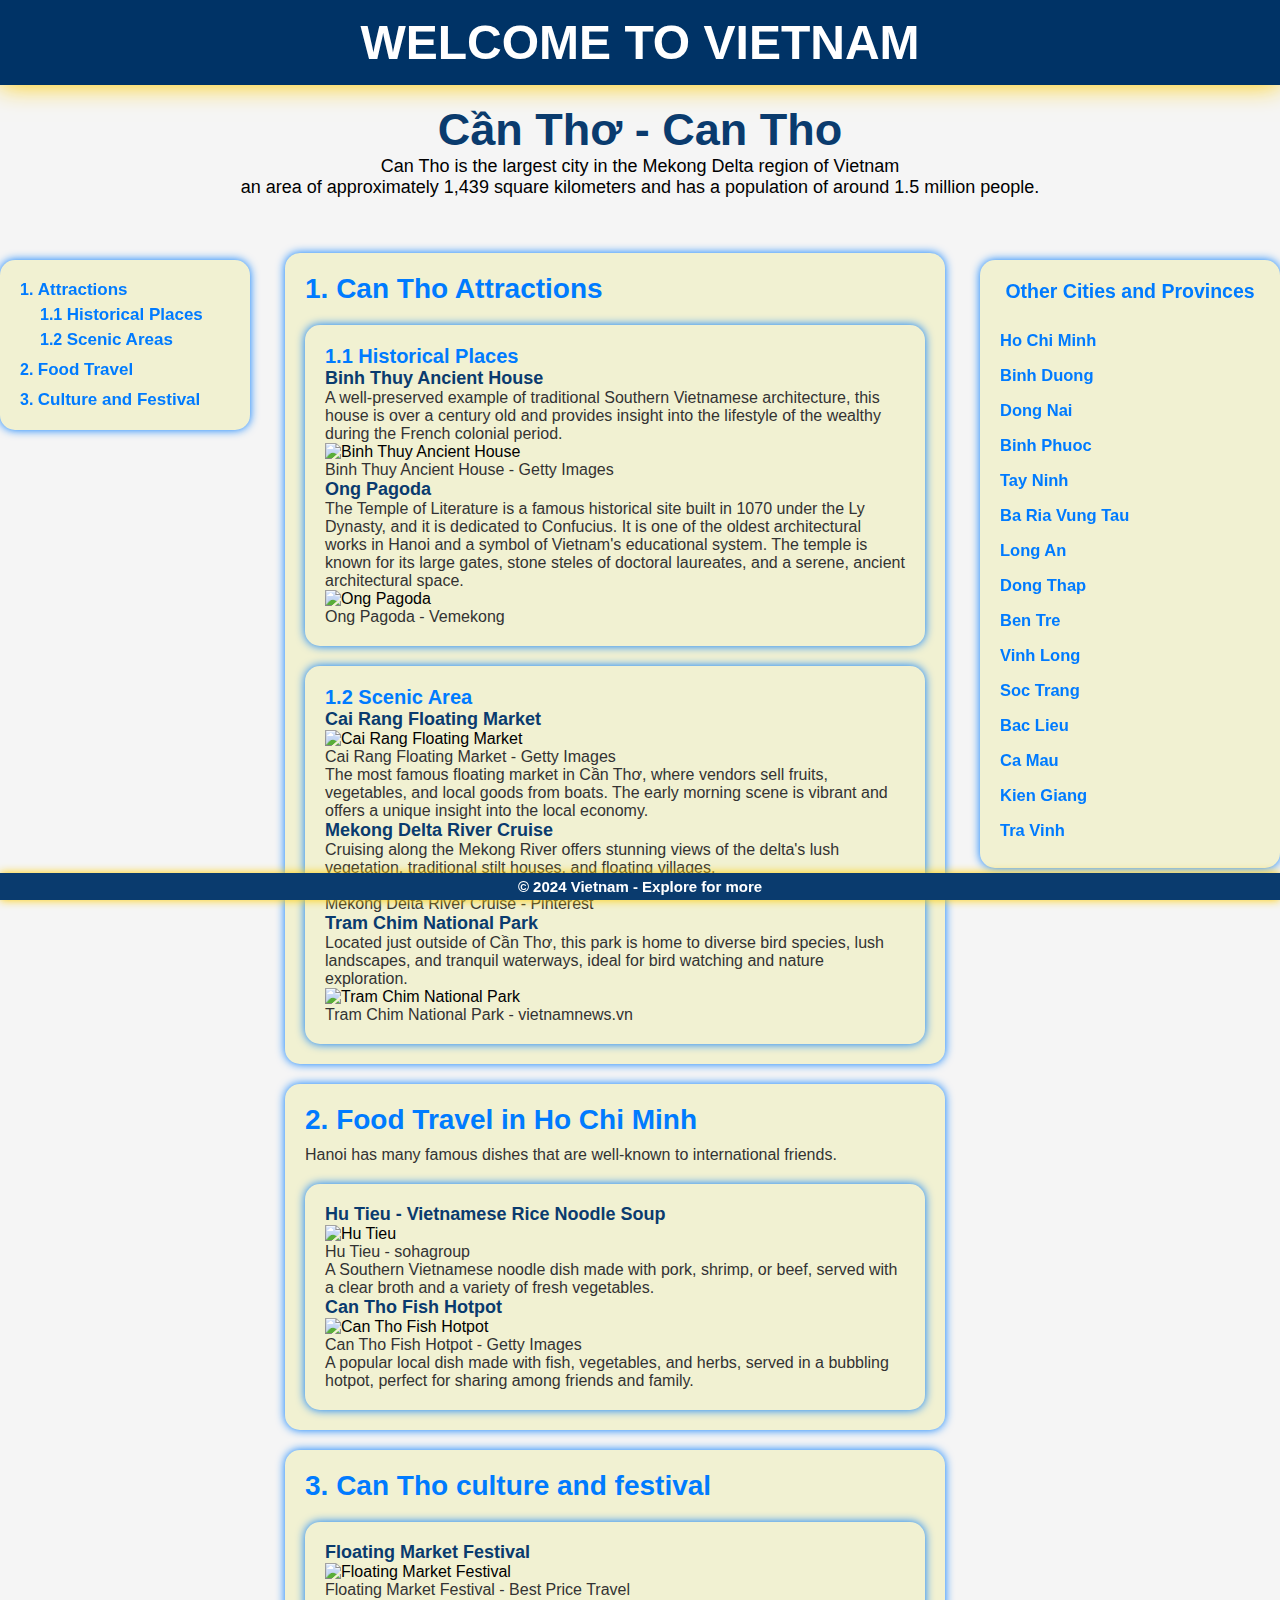
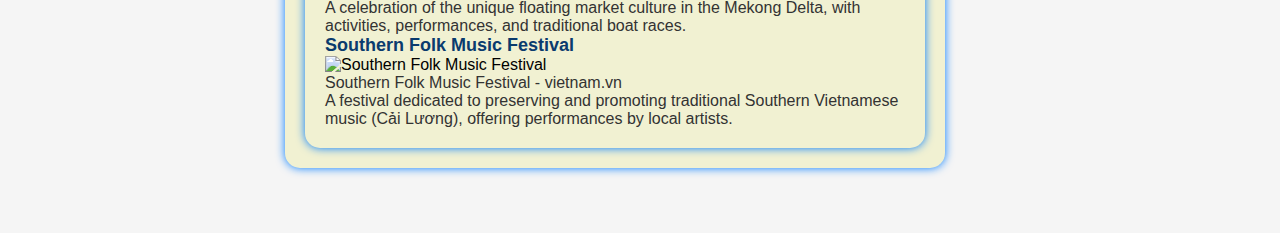
==== cantho.html @ 49f9d00f "Create cantho.html" ====
<!DOCTYPE html>
<html lang="en">
<head>
    <meta charset="UTF-8">
    <meta name="viewport" content="width=device-width, initial-scale=1.0">
    <title>CAN THO</title>
    <link rel="stylesheet" href="cities.css">
</head>
<body>
    <header class="header">
        <h1>
            <a href="Vietnam.html" class="header-link">WELCOME TO VIETNAM</a>
        </h1>
    </header>
    <div class="grid-container">
        <!-- Menu bên trái -->
        <div class="menu">
            <ol>
                <li><a href="#attractions">Attractions</a>
                    <ol>
                        <li><a href="#historic_places">Historical Places</a></li>
                        <li><a href="#scenic_area">Scenic Areas</a></li>
                    </ol>
                </li>
                <li><a href="#food">Food Travel</a></li>
                <li><a href="#culture-festival">Culture and Festival</a></li>
            </ol>
        </div>
            <!-- Menu bên phải -->
         <div class="menu-right">
             <h3>Other Cities and Provinces</h3>
                 <ul>
                    <li><a href="hochiminh.html">Ho Chi Minh</a></li>
                    <li><a href="binhduong.html">Binh Duong</a></li>
                   <li><a href="dongnai.html">Dong Nai</a></li>
                    <li><a href="binhphuoc.html">Binh Phuoc</a></li>
                    <li><a href="tayninh.html">Tay Ninh</a></li>
                    <li><a href="bariavungtau.html">Ba Ria Vung Tau</a></li>
                    <li><a href="longan.html">Long An</a></li>
                    <li><a href="dongthap.html">Dong Thap</a></li>
                    <li><a href="bentre.html">Ben Tre</a></li>
                    <li><a href="vinhlong.html">Vinh Long</a></li>
                    <li><a href="soctrang.html">Soc Trang</a></li>
                    <li><a href="baclieu.html">Bac Lieu</a></li>
                    <li><a href="camau.html">Ca Mau</a></li>
                    <li><a href="kiengiang.html">Kien Giang</a></li>
                    <li><a href="travinh.html">Tra Vinh</a></li>
                     

                 </ul>
            </div>

        
            <!-- Khu vực giới thiệu Hà Nội -->
            <section class="intro">
                <h2>Cần Thơ - Can Tho</h2>
                <p>Can Tho is the largest city in the Mekong Delta region of Vietnam<br>
                    an area of approximately 1,439 square kilometers and has a population of around 1.5 million people.</p>

            </section>
        <!-- Nội dung chính -->
        <div class="main">
            <section id="attractions">
                <h3>1. Can Tho Attractions</h3>
                    <section id="historic_places">
                    <h4> 1.1 Historical Places</h4>
                            <h5>Binh Thuy Ancient House</h5>
                            <p>A well-preserved example of traditional Southern Vietnamese architecture, this house is over a century old and provides insight into the lifestyle of the wealthy during the French colonial period.</p>
                             <div class="image-caption">
                                    <img src="https://vemekong.com/wp-content/uploads/2021/01/binh-thuy-ancient-house-can-tho-2020-14a.jpg" alt="Binh Thuy Ancient House">
                                    <p class="caption-text">Binh Thuy Ancient House - Getty Images</p>
                            </div>
                      
                            <h5>Ong Pagoda </h5>
                            <p>The Temple of Literature is a famous historical site built in 1070 under the Ly Dynasty, and it is dedicated to Confucius. 
                                It is one of the oldest architectural works in Hanoi and a symbol of Vietnam's educational system. 
                                The temple is known for its large gates, stone steles of doctoral laureates, and a serene, ancient architectural space.</p>
                            <div class="image-caption">
                                    <img src="https://vemekong.com/wp-content/uploads/2021/12/ong-pagoda-can-tho-vemekong-3a-1024x683.jpg" alt="Ong Pagoda">
                                    <p class="caption-text">Ong Pagoda - Vemekong</p>
                             </div>  
                       
                    </section>
                    <section id="scenic_area">
                        <h4> 1.2 Scenic Area</h4>
                                <h5>Cai Rang Floating Market</h5>
                                <div class="image-caption">
                                    <img src="https://media.gettyimages.com/id/845082718/photo/topshot-in-this-july-17-2017-photograph-boats-lie-anchored-in-a-canal-off-the-song-hau-river.jpg?s=612x612&w=0&k=20&c=2yKaYQbPniro9pQ1kRTn2rUAy10e-WURGzkNnuOcEA8=" alt="Cai Rang Floating Market">
                                    <p class="caption-text">Cai Rang Floating Market - Getty Images</p>
                            </div>
                                <p>The most famous floating market in Cần Thơ, where vendors sell fruits, vegetables, and local goods from boats. The early morning scene is vibrant and offers a unique insight into the local economy.</p>
                                <h5>Mekong Delta River Cruise</h5>
                                <p>Cruising along the Mekong River offers stunning views of the delta's lush vegetation, traditional stilt houses, and floating villages.</p>
                                <div class="image-caption">
                                        <img src="https://i.pinimg.com/736x/58/ff/85/58ff8550342529b959e3c99be2769df5.jpg" alt="Mekong Delta River Cruise">
                                        <p class="caption-text">Mekong Delta River Cruise - Pinterest</p>
                                 </div>  
                            
                                <h5>Tram Chim National Park</h5>
                                <p>Located just outside of Cần Thơ, this park is home to diverse bird species, lush landscapes, and tranquil waterways, ideal for bird watching and nature exploration.</p>
                                <div class="image-caption">
                                        <img src="https://image.vietnamnews.vn/uploadvnnews/Article/2018/12/14/tram_chim5945904PM.jpg" alt="Tram Chim National Park">
                                        <p class="caption-text">Tram Chim National Park - vietnamnews.vn</p>
                                 </div>  
                         
                    </section>
            </section>
                        <section id="food">
                            <h3>2. Food Travel in Ho Chi Minh</h3>
                            <p>Hanoi has many famous dishes that are well-known to international friends.</p>
                            <section>
                            
                                    <h5>Hu Tieu - Vietnamese Rice Noodle Soup</h5>
                                    <div class="image-caption">
                                        <img src="https://sohagroup.vn/wp-content/uploads/2023/08/lo-hu-tieu-que-toi-can-tho.jpg" alt="Hu Tieu">
                                        <p class="caption-text">Hu Tieu - sohagroup</p>
                                </div>
                                    <p>A Southern Vietnamese noodle dish made with pork, shrimp, or beef, served with a clear broth and a variety of fresh vegetables.</p>
                              
                                    <h5>Can Tho Fish Hotpot</h5>
                                    <div class="image-caption">
                                        <img src="https://encrypted-tbn0.gstatic.com/images?q=tbn:ANd9GcSaMMiaqtdPv97XK3TFa6GC_WDv7K1FV3uUCw&s" alt="Can Tho Fish Hotpot ">
                                        <p class="caption-text">Can Tho Fish Hotpot  - Getty Images</p>
                                    <p>A popular local dish made with fish, vegetables, and herbs, served in a bubbling hotpot, perfect for sharing among friends and family.</p>
                               
                            </section>
                        </section>
            
                    </section>
            <section id="culture-festival">
                <h3>3. Can Tho culture and festival</h3>
                    <section>

                                <h5>Floating Market Festival</h5>
                                <div class="image-caption">
                                    <img src="https://i.pinimg.com/736x/84/6e/22/846e223ce75034be16156c7d950caa09.jpg" alt="Floating Market Festival">
                                    <p class="caption-text">Floating Market Festival - Best Price Travel</p>
                            </div>
                                <p>A celebration of the unique floating market culture in the Mekong Delta, with activities, performances, and traditional boat races.</p>

                                <h5>Southern Folk Music Festival</h5>
                                <div class="image-caption">
                                    <img src="https://cdn.vietnam.vn/wp-content/uploads/2024/10/Lien-hoan-Cai-luong-toan-quoc-2024-khai-man-tai.jpg" alt="Southern Folk Music Festival">
                                    <p class="caption-text">Southern Folk Music Festival - vietnam.vn</p>
                                <p>A festival dedicated to preserving and promoting traditional Southern Vietnamese music (Cải Lương), offering performances by local artists.</p>

                        </section>
            </section>
        </div>

        
    </div>

<footer>
        <div class="footer-container">
            <p>&copy; 2024 Vietnam - Explore for more</p>
        </div>
</footer>
</body>
</html>
---- cities.css ----
/* Điều chỉnh hình ảnh */
img {
    max-width: 100%; /* Đảm bảo hình ảnh không vượt quá kích thước khung */
    height: auto; /* Giữ tỷ lệ khung hình */
}

/* Cấu trúc cơ bản */
* {
    margin: 0;
    padding: 0;
    box-sizing: border-box;
}

body {
    font-family: Arial, sans-serif;
    background-color: #f5f5f5; /* Màu nền sáng */
    margin: 0;
    padding-top: 80px; /* Khoảng cách cho header */
    padding-bottom: 50px; /* Khoảng cách cho footer */
}

/* Header */
.header {
    position: fixed; /* Cố định ở trên */
    top: 0;
    left: 0;
    width: 100%;
    background-color: #003366; /* Xanh đậm */
    color: #ffffff;
    text-align: center;
    padding: 15px 0;
    font-size: 24px;
    font-weight: bold;
    z-index: 1000;
    box-shadow: 0 0 25px #ffcc00;
}

.header-link {
    text-decoration: none; /* Loại bỏ gạch dưới */
    color: inherit; /* Giữ nguyên màu chữ */
    transition: color 0.3s ease;
}

.header-link:hover {
    color: #ffcc00; /* Đổi màu chữ khi hover */
}
/* Footer */
.footer-container {
    position: fixed; /* Cố định ở dưới cùng */
    bottom: 0;
    left: 0;
    width: 100%;
    background-color: #0a3b6e;
    box-shadow: 0 0 10px #ffcc00;
    color: white;
    text-align: center;
    padding: 5px 0;
    font-size: 16px;
    z-index: 1000;
}
.footer-container p {
    font-size: 15px;
    font-weight: bolder;

}

/* Intro */
.intro {
    text-align: center;
    margin-top: 4px; /* Khoảng cách từ header xuống intro */
    padding: 20px 0;
}

.intro h2 {
    font-size: 45px;
    color: #0a3b6e;
}

.intro p {
    font-size: 18px;
}

figure {
    text-align: center;
    margin: 20px 0;
}

figcaption {
    font-size: 16px;
    color: #000000;
    margin-top: 8px;
}

/* Menu bên trái */
.menu {
    background-color: #f1f1d2;
    padding: 10px 20px;
    box-shadow: 0 0 10px #007BFF;
    border-radius: 15px;
    position: fixed; /* Cố định khi cuộn */
    top: 260px; /* Khoảng cách từ header */
    left: 0;
    width: 250px;
    max-height: 90vh;
    overflow-y: auto;
    z-index: 10;
}

.menu ol {
    list-style: none;
    padding-left: 0;
    counter-reset: section;
}

.menu ol > li {
    counter-increment: section;
    margin: 10px 0;
}

.menu ol > li:before {
    content: counter(section) ". ";
    font-weight: bold;
    color: #007BFF;
}

.menu ol li ol {
    list-style-type: none;
    padding-left: 20px;
    counter-reset: subsection;
}

.menu ol li ol > li {
    counter-increment: subsection;
    margin: 5px 0;
}

.menu ol li ol > li:before {
    content: counter(section) "." counter(subsection) " ";
}

.menu ol li a {
    text-decoration: none;
    font-size: 17px;
    font-weight: bolder;
    color: #007BFF;
    transition: color 0.3s ease;
}

.menu ol li a:hover {
    color: #ff3c00;
    text-decoration:double;
}

/* Menu bên phải */
.menu-right {
    background-color: #f1f1d2;
    padding: 20px;
    width: 300px;
    border-radius: 15px;
    box-shadow: 0 0 10px #007BFF;
    position: fixed;
    top: 260px;
    right: 0;
    z-index: 10;
}

.menu-right h3 {
    font-size: 19.5px;
    color: #007BFF;
    text-align: center;
    margin-bottom: 20px;
}

.menu-right ul {
    list-style: none;
    padding-left: 0;
}

.menu-right li {
    font-size: 16.5px;
    font-weight: bolder;
    color: #007BFF;
    padding: 8px 0;
}

.menu-right li a {
    text-decoration: none;
    color: #007BFF;
    transition: color 0.3s;
}

.menu-right li a:hover {
    color: #ff3c00;
    text-decoration:double;
}

/* Nội dung chính */
.main {
    margin-left: 270px; /* Khoảng cách với menu trái */
    margin-right: 320px; /* Khoảng cách với menu phải */
    padding: 15px;
}

/* Căn giữa hình ảnh trong phần nội dung chính */
.main img {
    display: block;
    margin: 0 auto;
    max-width: 100%; /* Đảm bảo hình ảnh không vượt quá kích thước khung */
    height: auto; /* Giữ tỷ lệ khung hình */
}
.main section {
    margin-top: 20px;
    padding: 20px;
    background-color: #f1f1d2;
    border-radius: 15px;
    box-shadow: 0 0 10px #007BFF;
 
}

.main section h3 {
    font-size: 28px;
    font-weight: bolder;
    color: #007BFF;
    margin-bottom: 10px;
}

.main section h4 {
    font-size: 20px;
    color: #007BFF
}

.main section h5 {
    font-size: 18px;
    color: #0a3b6e
}

.main section p {
    font-size: 16px;
    color: #333;
}

/* Responsive Design */
@media screen and (max-width: 1024px) {
    .menu {
        width: 200px; /* Điều chỉnh kích thước menu trái trên máy tính bảng */
        top: 120px; /* Điều chỉnh vị trí menu trái trên màn hình nhỏ */
    }

    .menu-right {
        width: 250px; /* Giảm kích thước menu bên phải trên máy tính bảng */
        top: 120px; /* Điều chỉnh vị trí menu bên phải trên màn hình nhỏ */
    }

    .main {
        margin-left: 220px; /* Điều chỉnh khoảng cách với menu trái */
        margin-right: 270px; /* Điều chỉnh khoảng cách với menu phải */
    }
}

@media screen and (max-width: 768px) {
    .menu {
        position: static;
        width: 100%; /* Menu full width trên màn hình nhỏ */
        border-right: none;
        border-bottom: 2px solid #ddd;
        top: auto; /* Xóa vị trí cố định khi thu nhỏ */
    }

    .menu-right {
        display: none; /* Ẩn menu phải khi màn hình nhỏ */
    }

    .main {
        margin-left: 0;
        margin-right: 0;
        padding: 10px;
    }

    .header {
        font-size: 22px; /* Giảm kích thước font cho header trên màn hình nhỏ */
    }

    .intro h2 {
        font-size: 30px; /* Điều chỉnh kích thước tiêu đề trong intro */
    }

    .main section h3 {
        font-size: 24px; /* Điều chỉnh kích thước tiêu đề trong main */
    }

    /* Điều chỉnh menu trái khi thu nhỏ */
    .menu {
        font-size: 16px; /* Giảm kích thước chữ cho menu trái */
    }

    .menu-right {
        font-size: 16px; /* Giảm kích thước chữ cho menu phải */
    }
}
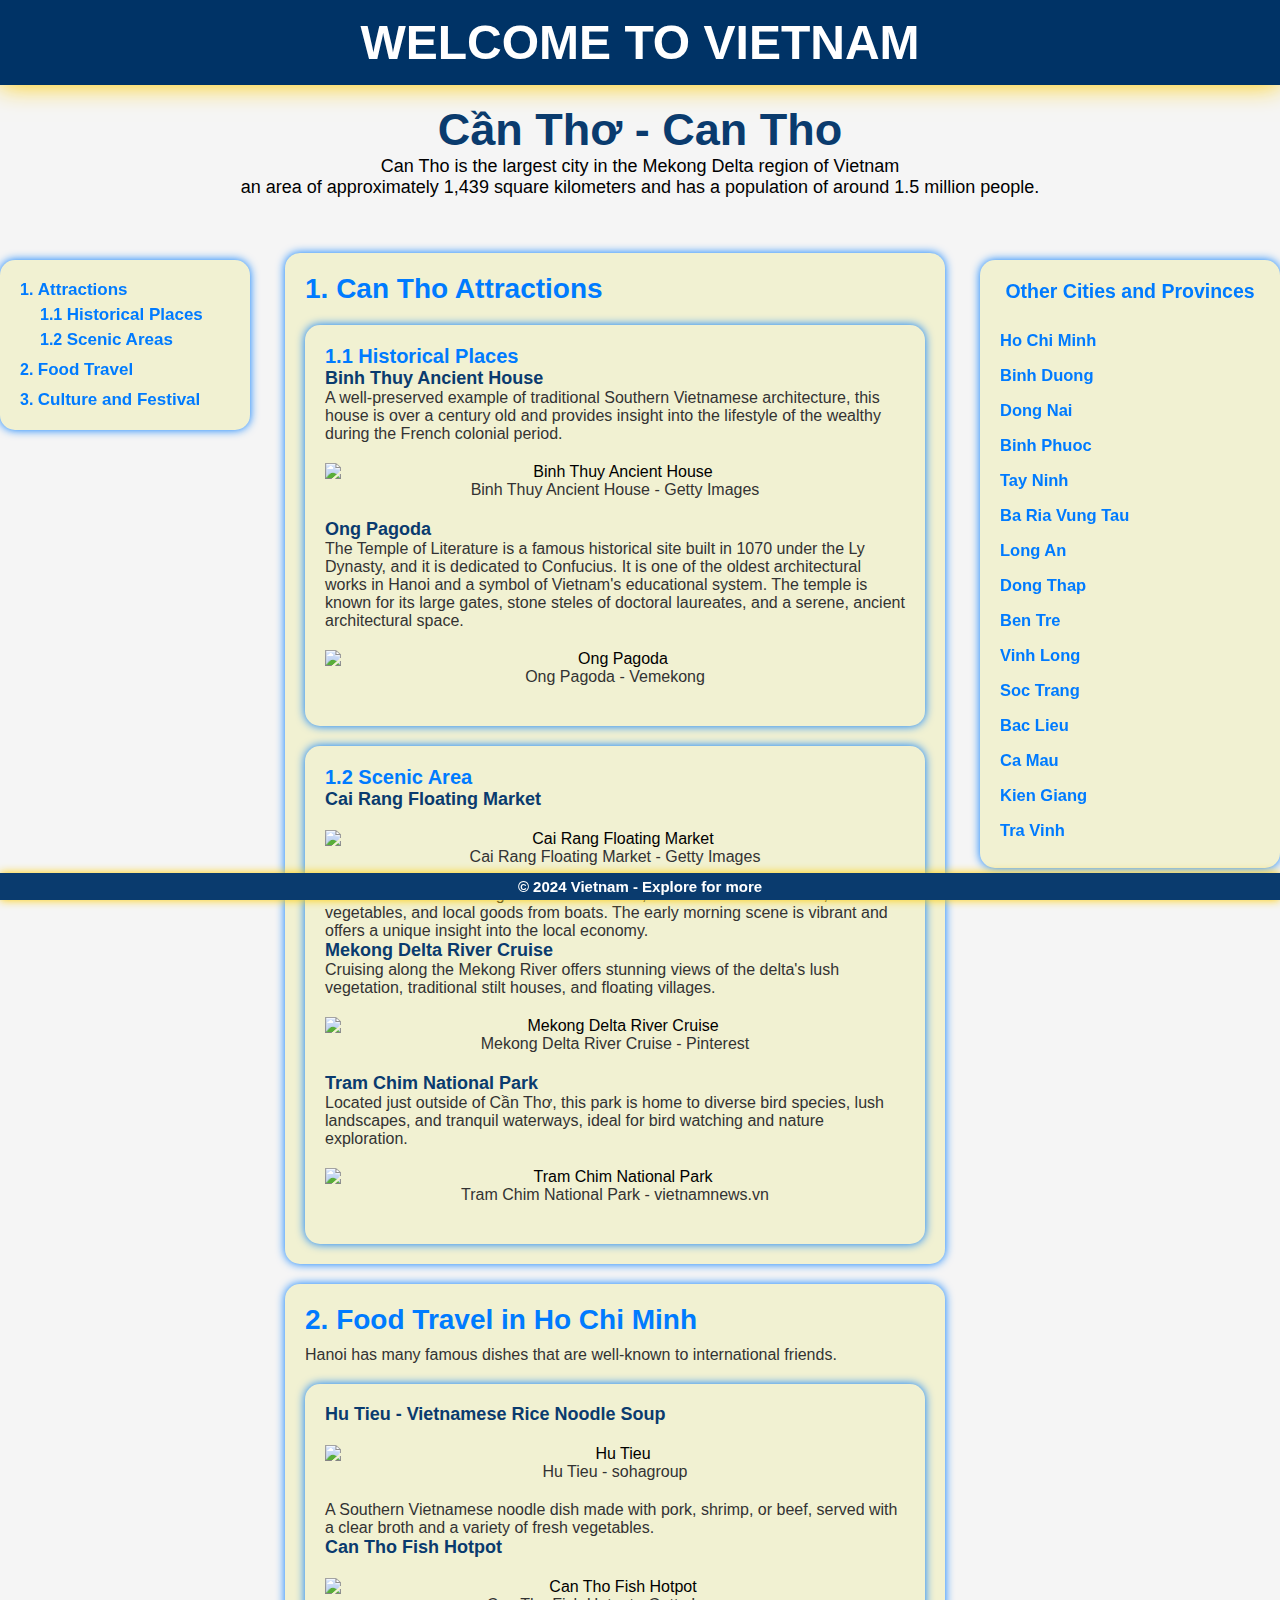
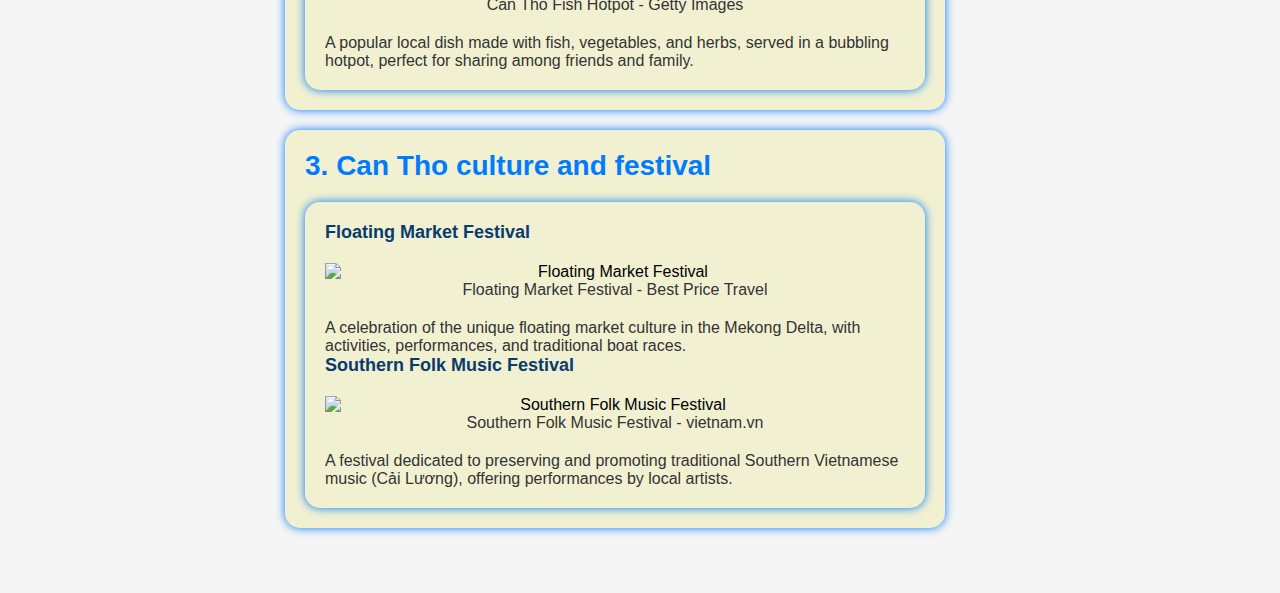
==== commit 76cabf1a: "Update cantho.html" ====
--- a/cantho.html
+++ b/cantho.html
@@ -6,14 +6,15 @@
     <title>CAN THO</title>
     <link rel="stylesheet" href="cities.css">
 </head>
+    
 <body>
     <header class="header">
         <h1>
-            <a href="Vietnam.html" class="header-link">WELCOME TO VIETNAM</a>
+            <a href="index.html" class="header-link">WELCOME TO VIETNAM</a>
         </h1>
     </header>
+    
     <div class="grid-container">
-        <!-- Menu bên trái -->
         <div class="menu">
             <ol>
                 <li><a href="#attractions">Attractions</a>
@@ -26,7 +27,7 @@
                 <li><a href="#culture-festival">Culture and Festival</a></li>
             </ol>
         </div>
-            <!-- Menu bên phải -->
+            
          <div class="menu-right">
              <h3>Other Cities and Provinces</h3>
                  <ul>
@@ -45,20 +46,15 @@
                     <li><a href="camau.html">Ca Mau</a></li>
                     <li><a href="kiengiang.html">Kien Giang</a></li>
                     <li><a href="travinh.html">Tra Vinh</a></li>
-                     
-
                  </ul>
             </div>
 
-        
-            <!-- Khu vực giới thiệu Hà Nội -->
             <section class="intro">
                 <h2>Cần Thơ - Can Tho</h2>
                 <p>Can Tho is the largest city in the Mekong Delta region of Vietnam<br>
                     an area of approximately 1,439 square kilometers and has a population of around 1.5 million people.</p>
+            </section>
 
-            </section>
-        <!-- Nội dung chính -->
         <div class="main">
             <section id="attractions">
                 <h3>1. Can Tho Attractions</h3>
@@ -121,6 +117,7 @@
                                     <div class="image-caption">
                                         <img src="https://encrypted-tbn0.gstatic.com/images?q=tbn:ANd9GcSaMMiaqtdPv97XK3TFa6GC_WDv7K1FV3uUCw&s" alt="Can Tho Fish Hotpot ">
                                         <p class="caption-text">Can Tho Fish Hotpot  - Getty Images</p>
+                                    </div>
                                     <p>A popular local dish made with fish, vegetables, and herbs, served in a bubbling hotpot, perfect for sharing among friends and family.</p>
                                
                             </section>
@@ -142,13 +139,12 @@
                                 <div class="image-caption">
                                     <img src="https://cdn.vietnam.vn/wp-content/uploads/2024/10/Lien-hoan-Cai-luong-toan-quoc-2024-khai-man-tai.jpg" alt="Southern Folk Music Festival">
                                     <p class="caption-text">Southern Folk Music Festival - vietnam.vn</p>
+                                </div>
                                 <p>A festival dedicated to preserving and promoting traditional Southern Vietnamese music (Cải Lương), offering performances by local artists.</p>
 
                         </section>
             </section>
         </div>
-
-        
     </div>
 
 <footer>
--- a/cities.css
+++ b/cities.css
@@ -1,10 +1,10 @@
-/* Điều chỉnh hình ảnh */
+
 img {
-    max-width: 100%; /* Đảm bảo hình ảnh không vượt quá kích thước khung */
-    height: auto; /* Giữ tỷ lệ khung hình */
-}
-
-/* Cấu trúc cơ bản */
+    max-width: 100%; 
+    height: auto; 
+}
+
+
 * {
     margin: 0;
     padding: 0;
@@ -13,19 +13,18 @@
 
 body {
     font-family: Arial, sans-serif;
-    background-color: #f5f5f5; /* Màu nền sáng */
+    background-color: #f5f5f5; 
     margin: 0;
-    padding-top: 80px; /* Khoảng cách cho header */
-    padding-bottom: 50px; /* Khoảng cách cho footer */
-}
-
-/* Header */
+    padding-top: 80px; 
+    padding-bottom: 50px; 
+}
+
 .header {
-    position: fixed; /* Cố định ở trên */
+    position: fixed; 
     top: 0;
     left: 0;
     width: 100%;
-    background-color: #003366; /* Xanh đậm */
+    background-color: #003366; 
     color: #ffffff;
     text-align: center;
     padding: 15px 0;
@@ -36,17 +35,17 @@
 }
 
 .header-link {
-    text-decoration: none; /* Loại bỏ gạch dưới */
-    color: inherit; /* Giữ nguyên màu chữ */
+    text-decoration: none;
+    color: inherit; 
     transition: color 0.3s ease;
 }
 
 .header-link:hover {
-    color: #ffcc00; /* Đổi màu chữ khi hover */
-}
-/* Footer */
+    color: #ffcc00; 
+}
+
 .footer-container {
-    position: fixed; /* Cố định ở dưới cùng */
+    position: fixed; 
     bottom: 0;
     left: 0;
     width: 100%;
@@ -64,10 +63,10 @@
 
 }
 
-/* Intro */
+
 .intro {
     text-align: center;
-    margin-top: 4px; /* Khoảng cách từ header xuống intro */
+    margin-top: 4px; 
     padding: 20px 0;
 }
 
@@ -91,14 +90,14 @@
     margin-top: 8px;
 }
 
-/* Menu bên trái */
+
 .menu {
     background-color: #f1f1d2;
     padding: 10px 20px;
     box-shadow: 0 0 10px #007BFF;
     border-radius: 15px;
-    position: fixed; /* Cố định khi cuộn */
-    top: 260px; /* Khoảng cách từ header */
+    position: fixed; 
+    top: 260px; 
     left: 0;
     width: 250px;
     max-height: 90vh;
@@ -151,7 +150,7 @@
     text-decoration:double;
 }
 
-/* Menu bên phải */
+
 .menu-right {
     background-color: #f1f1d2;
     padding: 20px;
@@ -194,19 +193,22 @@
     text-decoration:double;
 }
 
-/* Nội dung chính */
+.image-caption {
+    text-align: center; 
+    margin: 20px 0; 
+}
 .main {
-    margin-left: 270px; /* Khoảng cách với menu trái */
-    margin-right: 320px; /* Khoảng cách với menu phải */
+    margin-left: 270px; 
+    margin-right: 320px; 
     padding: 15px;
 }
 
-/* Căn giữa hình ảnh trong phần nội dung chính */
+
 .main img {
     display: block;
     margin: 0 auto;
-    max-width: 100%; /* Đảm bảo hình ảnh không vượt quá kích thước khung */
-    height: auto; /* Giữ tỷ lệ khung hình */
+    max-width: 100%; 
+    height: auto; 
 }
 .main section {
     margin-top: 20px;
@@ -239,35 +241,35 @@
     color: #333;
 }
 
-/* Responsive Design */
+
 @media screen and (max-width: 1024px) {
     .menu {
-        width: 200px; /* Điều chỉnh kích thước menu trái trên máy tính bảng */
-        top: 120px; /* Điều chỉnh vị trí menu trái trên màn hình nhỏ */
+        width: 200px; 
+        top: 120px; 
     }
 
     .menu-right {
-        width: 250px; /* Giảm kích thước menu bên phải trên máy tính bảng */
-        top: 120px; /* Điều chỉnh vị trí menu bên phải trên màn hình nhỏ */
+        width: 250px; 
+        top: 120px; 
     }
 
     .main {
-        margin-left: 220px; /* Điều chỉnh khoảng cách với menu trái */
-        margin-right: 270px; /* Điều chỉnh khoảng cách với menu phải */
+        margin-left: 220px; 
+        margin-right: 270px; 
     }
 }
 
 @media screen and (max-width: 768px) {
     .menu {
         position: static;
-        width: 100%; /* Menu full width trên màn hình nhỏ */
+        width: 100%; 
         border-right: none;
         border-bottom: 2px solid #ddd;
-        top: auto; /* Xóa vị trí cố định khi thu nhỏ */
+        top: auto; 
     }
 
     .menu-right {
-        display: none; /* Ẩn menu phải khi màn hình nhỏ */
+        display: none; 
     }
 
     .main {
@@ -277,23 +279,23 @@
     }
 
     .header {
-        font-size: 22px; /* Giảm kích thước font cho header trên màn hình nhỏ */
+        font-size: 22px; 
     }
 
     .intro h2 {
-        font-size: 30px; /* Điều chỉnh kích thước tiêu đề trong intro */
+        font-size: 30px; 
     }
 
     .main section h3 {
-        font-size: 24px; /* Điều chỉnh kích thước tiêu đề trong main */
-    }
-
-    /* Điều chỉnh menu trái khi thu nhỏ */
+        font-size: 24px; 
+    }
+
+    
     .menu {
-        font-size: 16px; /* Giảm kích thước chữ cho menu trái */
+        font-size: 16px; 
     }
 
     .menu-right {
-        font-size: 16px; /* Giảm kích thước chữ cho menu phải */
-    }
-}
+        font-size: 16px; 
+    }
+}
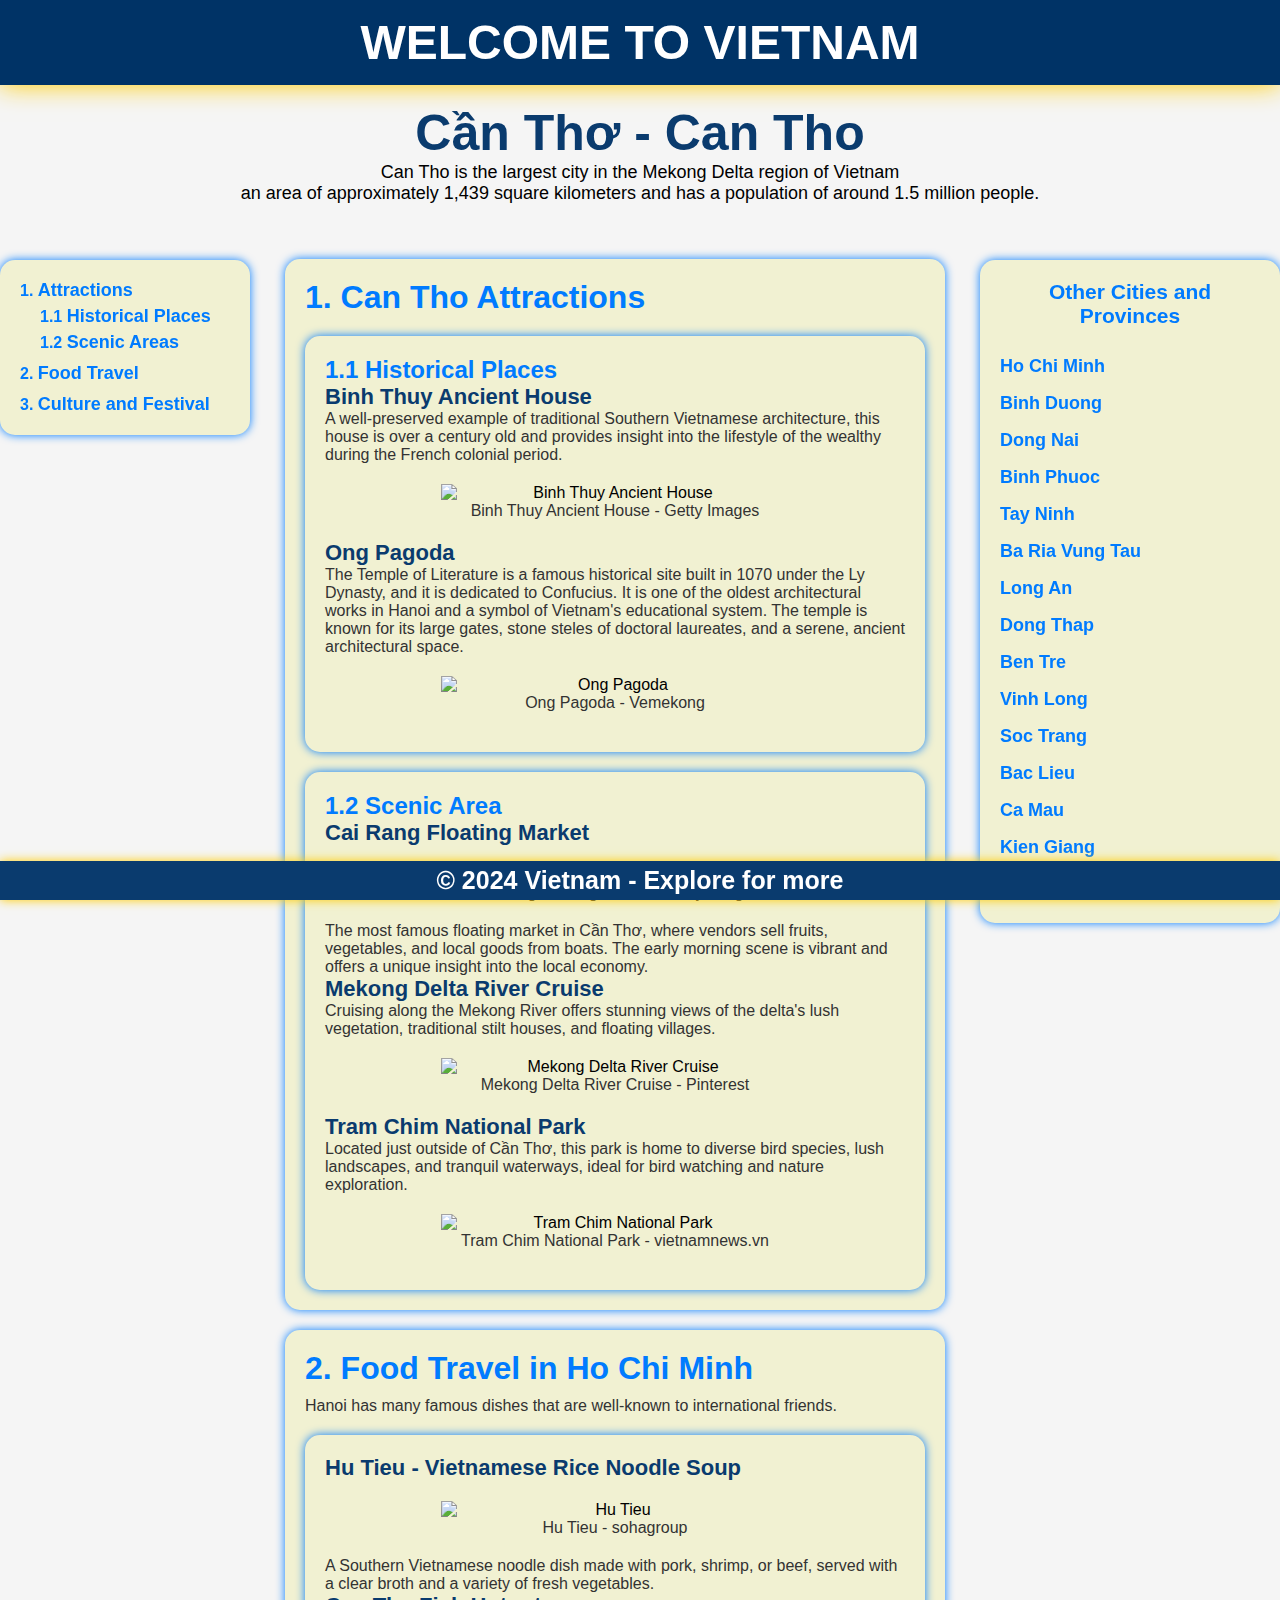
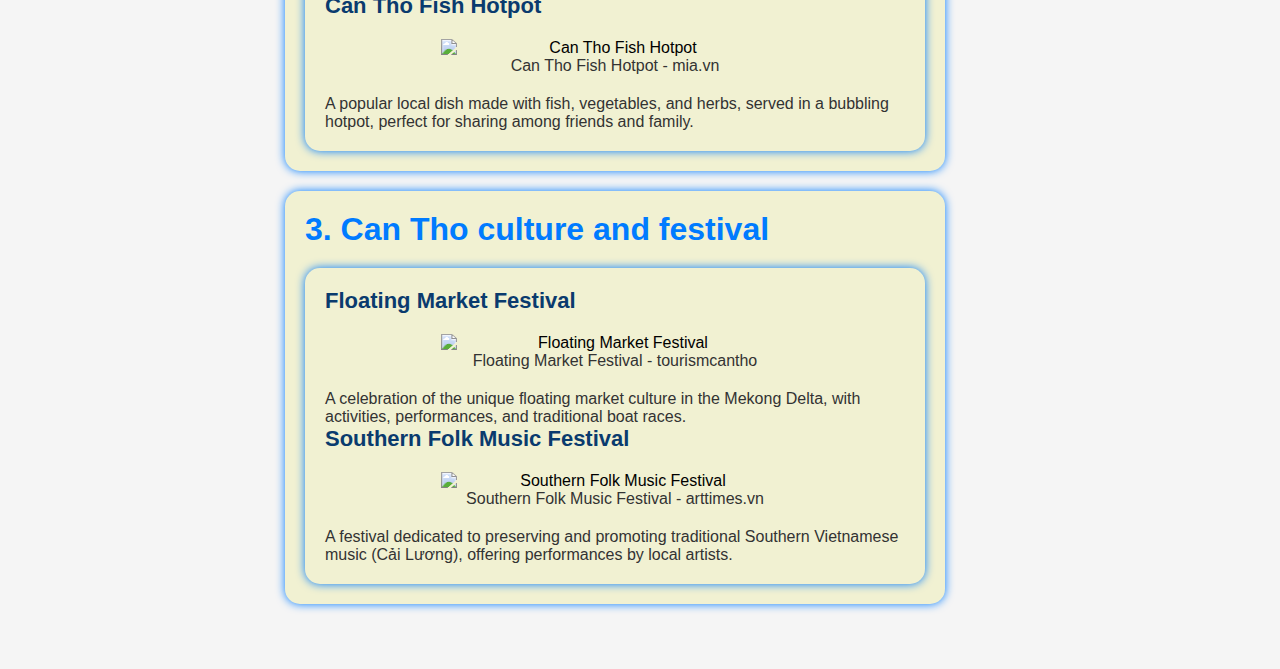
==== commit d3ca4fae: "Update cantho.html" ====
--- a/cantho.html
+++ b/cantho.html
@@ -115,8 +115,8 @@
                               
                                     <h5>Can Tho Fish Hotpot</h5>
                                     <div class="image-caption">
-                                        <img src="https://encrypted-tbn0.gstatic.com/images?q=tbn:ANd9GcSaMMiaqtdPv97XK3TFa6GC_WDv7K1FV3uUCw&s" alt="Can Tho Fish Hotpot ">
-                                        <p class="caption-text">Can Tho Fish Hotpot  - Getty Images</p>
+                                        <img src="https://mia.vn/media/uploads/blog-du-lich/dan-da-dam-vi-lau-ca-linh-bong-dien-dien-can-tho-2-1649776666.jpeg" alt="Can Tho Fish Hotpot ">
+                                        <p class="caption-text">Can Tho Fish Hotpot  - mia.vn</p>
                                     </div>
                                     <p>A popular local dish made with fish, vegetables, and herbs, served in a bubbling hotpot, perfect for sharing among friends and family.</p>
                                
@@ -130,15 +130,15 @@
 
                                 <h5>Floating Market Festival</h5>
                                 <div class="image-caption">
-                                    <img src="https://i.pinimg.com/736x/84/6e/22/846e223ce75034be16156c7d950caa09.jpg" alt="Floating Market Festival">
-                                    <p class="caption-text">Floating Market Festival - Best Price Travel</p>
+                                    <img src="https://tourismcantho.vn/files/images/tour/can-tho-len-ke-hoach-to-chuc-ngay-hoi-du-lich-cho-noi-cai-rang1467187550.jpg" alt="Floating Market Festival">
+                                    <p class="caption-text">Floating Market Festival - tourismcantho</p>
                             </div>
                                 <p>A celebration of the unique floating market culture in the Mekong Delta, with activities, performances, and traditional boat races.</p>
 
                                 <h5>Southern Folk Music Festival</h5>
                                 <div class="image-caption">
-                                    <img src="https://cdn.vietnam.vn/wp-content/uploads/2024/10/Lien-hoan-Cai-luong-toan-quoc-2024-khai-man-tai.jpg" alt="Southern Folk Music Festival">
-                                    <p class="caption-text">Southern Folk Music Festival - vietnam.vn</p>
+                                    <img src="https://cdn.arttimes.vn/upload/4-2024/images/2024-10-11/1728630243-316050250_6572805058.jpg" alt="Southern Folk Music Festival">
+                                    <p class="caption-text">Southern Folk Music Festival - arttimes.vn</p>
                                 </div>
                                 <p>A festival dedicated to preserving and promoting traditional Southern Vietnamese music (Cải Lương), offering performances by local artists.</p>
 
--- a/cities.css
+++ b/cities.css
@@ -58,7 +58,7 @@
     z-index: 1000;
 }
 .footer-container p {
-    font-size: 15px;
+    font-size: 25px;
     font-weight: bolder;
 
 }
@@ -71,7 +71,7 @@
 }
 
 .intro h2 {
-    font-size: 45px;
+    font-size: 50px;
     color: #0a3b6e;
 }
 
@@ -85,7 +85,7 @@
 }
 
 figcaption {
-    font-size: 16px;
+    font-size: 20px;
     color: #000000;
     margin-top: 8px;
 }
@@ -139,7 +139,7 @@
 
 .menu ol li a {
     text-decoration: none;
-    font-size: 17px;
+    font-size: 18px;
     font-weight: bolder;
     color: #007BFF;
     transition: color 0.3s ease;
@@ -164,7 +164,7 @@
 }
 
 .menu-right h3 {
-    font-size: 19.5px;
+    font-size: 21px;
     color: #007BFF;
     text-align: center;
     margin-bottom: 20px;
@@ -176,7 +176,7 @@
 }
 
 .menu-right li {
-    font-size: 16.5px;
+    font-size: 18px;
     font-weight: bolder;
     color: #007BFF;
     padding: 8px 0;
@@ -196,6 +196,14 @@
 .image-caption {
     text-align: center; 
     margin: 20px 0; 
+}
+
+.image-caption img {
+    width: 60%; 
+    height: auto; 
+    max-width: 300x; 
+    max-height: 500px; 
+    object-fit: cover; 
 }
 .main {
     margin-left: 270px; 
@@ -220,19 +228,19 @@
 }
 
 .main section h3 {
-    font-size: 28px;
+    font-size: 32px;
     font-weight: bolder;
     color: #007BFF;
     margin-bottom: 10px;
 }
 
 .main section h4 {
-    font-size: 20px;
+    font-size: 24px;
     color: #007BFF
 }
 
 .main section h5 {
-    font-size: 18px;
+    font-size: 22px;
     color: #0a3b6e
 }
 
